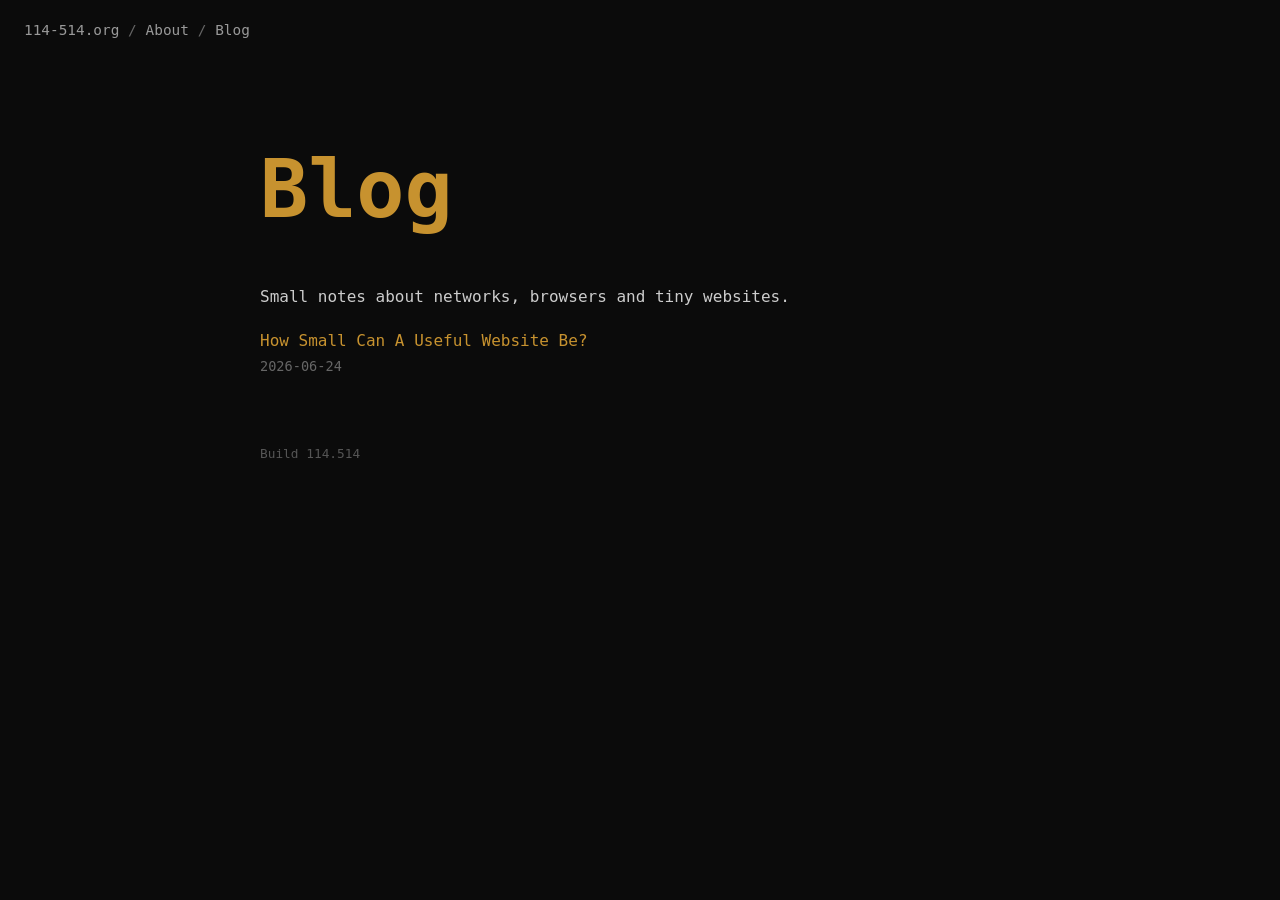
==== blog/index.html @ 3acc0497 "Add blog" ====
<!DOCTYPE html>
<html lang="en">
<head>
<meta charset="UTF-8">
<meta name="viewport" content="width=device-width,initial-scale=1">

<title>Blog / Net Work ?</title>

<meta name="description" content="Notes about networks, browsers and tiny websites.">

<link rel="canonical" href="https://114-514.org/blog/">
<link rel="icon" href="/Uh_favicon.svg">

<meta property="og:title" content="Blog / Net Work ?">
<meta property="og:description" content="Notes about networks, browsers and tiny websites.">
<meta property="og:type" content="website">
<meta property="og:url" content="https://114-514.org/blog/">
<meta property="og:image" content="https://114-514.org/Uh_og-image.png">

<meta name="twitter:card" content="summary_large_image">
<meta name="twitter:title" content="Blog / Net Work ?">
<meta name="twitter:description" content="Notes about networks, browsers and tiny websites.">
<meta name="twitter:image" content="https://114-514.org/Uh_og-image.png">

<style>
html{
  -webkit-text-size-adjust:100%;
  text-size-adjust:100%;
}

body{
  margin:0;
  background:#0b0b0b;
  color:#ddd;
  font-family:ui-monospace,SFMono-Regular,Menlo,Monaco,Consolas,monospace;
  line-height:1.75;
}

nav{
  position:fixed;
  top:18px;
  left:24px;
  right:24px;
  display:flex;
  flex-wrap:wrap;
  gap:.55rem;
  font-size:.9rem;
}

nav a{
  color:#999;
  text-decoration:none;
}

nav a:hover{
  color:#C7922F;
  text-shadow:0 0 8px #C7922F,0 0 18px #114514;
}

nav span{
  color:#666;
}

main{
  max-width:760px;
  margin:0 auto;
  padding:96px 24px 64px;
}

h1{
  color:#C7922F;
  font-size:clamp(2.5rem,8vw,5rem);
  line-height:1;
}

p{
  color:#ccc;
}

ul{
  list-style:none;
  padding:0;
}

li{
  margin:1rem 0;
}

li a{
  color:#C7922F;
  text-decoration:none;
}

li a:hover{
  text-shadow:0 0 8px #C7922F;
}

.date{
  color:#666;
  font-size:.85rem;
}

footer{
  margin-top:4rem;
  color:#555;
  font-size:.8rem;
}
</style>
</head>

<body>

<nav>
  <a class="stink-link" href="/">114-514.org</a>
  <span>/</span>
  <a class="stink-link" href="/about.html">About</a>
  <span>/</span>
  <a class="stink-link" href="/blog/">Blog</a>
</nav>

<main>

<h1>Blog</h1>

<p>
Small notes about networks, browsers and tiny websites.
</p>

<ul>

<li>
  <a class="stink-link" href="/blog/tiny-websites.html">
    How Small Can A Useful Website Be?
  </a>
  <div class="date">
    2026-06-24
  </div>
</li>

</ul>

<footer>
Build 114.514
</footer>

</main>

<audio id="stink" src="/stink.mp3" preload="auto"></audio>

<script>
console.log("%c114-514.org","color:#C7922F;font-size:20px;font-weight:bold");
console.log("%cやりますねぇ","color:#114514;font-size:14px");
console.log("%c喵嗚。","color:#ccc");
console.log("%cSource: https://github.com/cernmeow/114-514.org","color:#666");

const stink=document.getElementById("stink");

document.querySelectorAll(".stink-link").forEach(a=>{
  a.addEventListener("click",e=>{
    e.preventDefault();
    const href=a.href;
    stink.currentTime=0;
    stink.play().catch(()=>{});
    setTimeout(()=>location.href=href,250);
  });
});
</script>

</body>
</html>
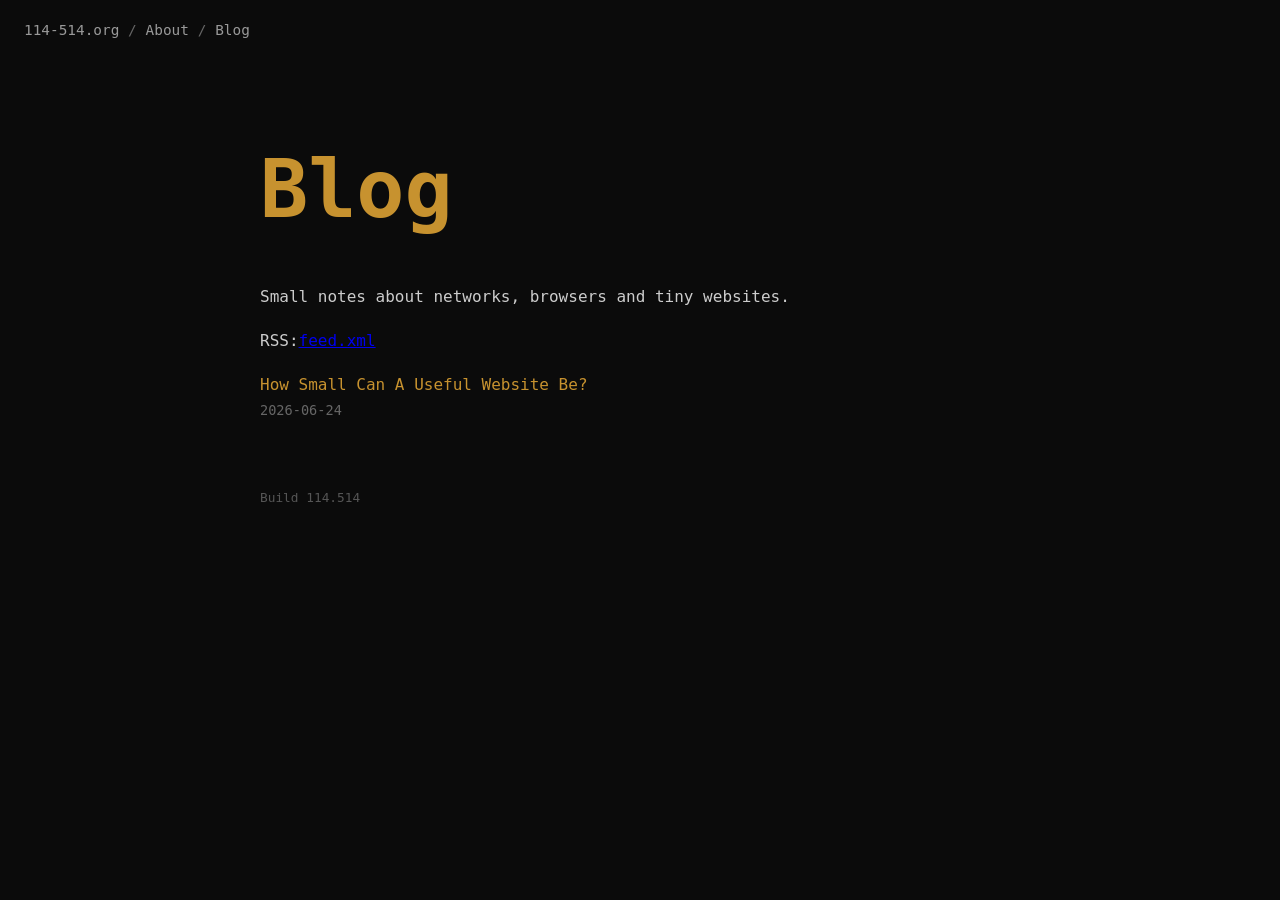
==== commit 5bb7df10: "Add RSS feed˒﹚)" ====
--- a/blog/index.html
+++ b/blog/index.html
@@ -10,6 +10,7 @@
 
 <link rel="canonical" href="https://114-514.org/blog/">
 <link rel="icon" href="/Uh_favicon.svg">
+<link rel="alternate" type="application/rss+xml" title="Net Work ?" href="https://114-514.org/feed.xml">
 
 <meta property="og:title" content="Blog / Net Work ?">
 <meta property="og:description" content="Notes about networks, browsers and tiny websites.">
@@ -125,6 +126,11 @@
 <p>
 Small notes about networks, browsers and tiny websites.
 </p>
+<p>
+
+RSS:<a class="stink-link" href="/feed.xml">feed.xml</a>
+
+</p>
 
 <ul>
 
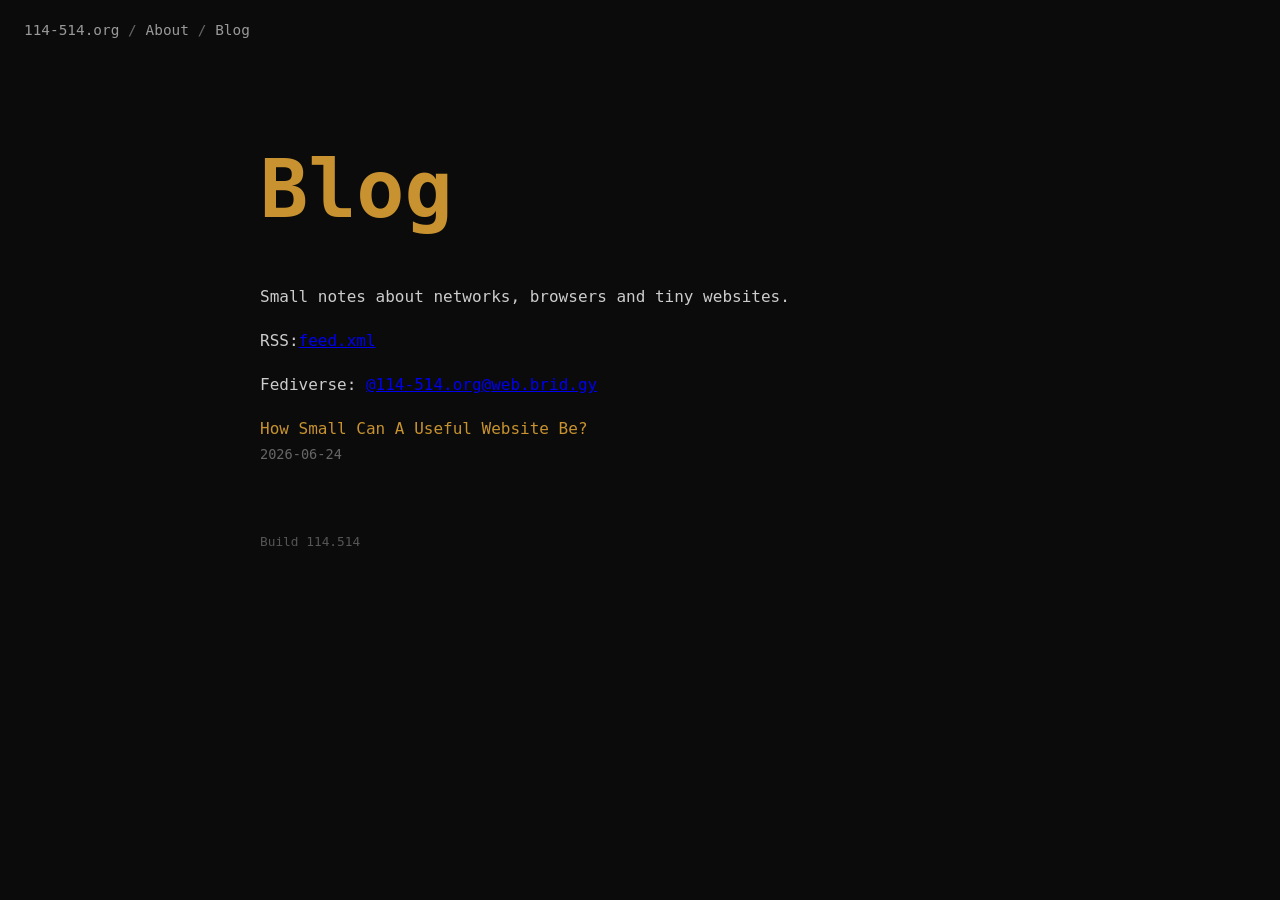
==== commit a2a10fb5: "feat: got a Bluesky account without registering one" ====
--- a/blog/index.html
+++ b/blog/index.html
@@ -22,6 +22,19 @@
 <meta name="twitter:title" content="Blog / Net Work ?">
 <meta name="twitter:description" content="Notes about networks, browsers and tiny websites.">
 <meta name="twitter:image" content="https://114-514.org/Uh_og-image.png">
+
+<script type="application/ld+json">
+{
+  "@context": "https://schema.org",
+  "@type": "Blog",
+  "name": "Net Work ? Blog",
+  "url": "https://114-514.org/blog/",
+  "publisher": {
+    "@type": "Person",
+    "name": "cernmeow"
+  }
+}
+</script>
 
 <style>
 html{
@@ -131,6 +144,18 @@
 RSS:<a class="stink-link" href="/feed.xml">feed.xml</a>
 
 </p>
+
+<p>
+
+Fediverse:
+
+<a class="stink-link"
+
+   href="https://fed.brid.gy/web/114-514.org">
+
+   @114-514.org@web.brid.gy
+
+</a>
 
 <ul>
 
